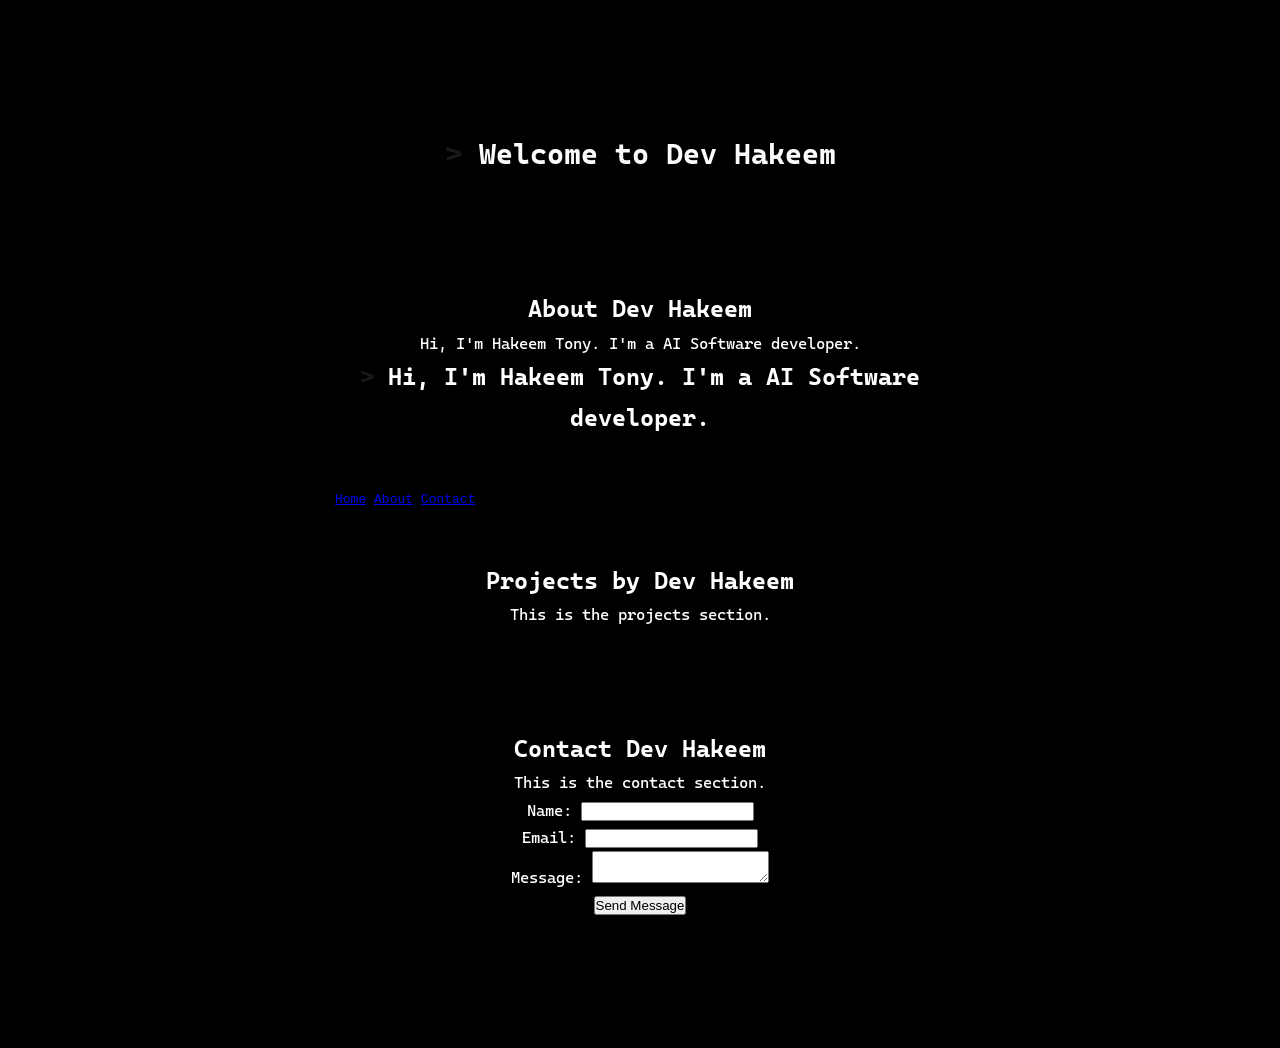
==== index.html @ 6b82853b "Initial commit" ====
<!DOCTYPE html>
<html lang="en">
<head>
    <meta charset="UTF-8">
    <meta name="viewport" content="width=device-width, initial-scale=1.0">
    <title>Dev Hakeem</title>
    <link rel="stylesheet" href="styles.css">
    <link rel="preconnect" href="https://fonts.googleapis.com">
    <link rel="preconnect" href="https://fonts.gstatic.com" crossorigin>
    <link href="https://fonts.googleapis.com/css2?family=Cascadia+Mono:ital,wght@0,200..700;1,200..700&family=Geist+Pixel:ELSH@26.4&display=swap" rel="stylesheet">
</head>
<body>
    <div class="container">
    <section id="home" class="home">
        <h1><span class="symbol">></span> Welcome to Dev Hakeem</h1>
    </section>
    
    <section id="about" >
        <h1>About Dev Hakeem</h1>
        <p>Hi, I'm Hakeem Tony. I'm a AI Software developer.</p>
        <p class="typeanimation delay-1"><h1><span class="symbol">></span> Hi, I'm Hakeem Tony. I'm a AI Software developer.</p>
        </section>
        
        <nav>
            <a href="#home">Home</a>
            <a href="#about">About</a>
            <a href="#contact">Contact</a>
        </nav>
    <section id="projects">
        <h1>Projects by Dev Hakeem</h1>
        <p>This is the projects section.</p>
    </section>

    <section id="contact">
        <h1>Contact Dev Hakeem</h1>
        <p>This is the contact section.</p>

        <div class="contact">
            <form action="">
                <label for="name">Name:</label>
                <input type="text" id="name" name="name" required><br>
                <label for="email">Email:</label>
                <input type="email" id="email" name="email" required><br>
                <label for="message">Message:</label>
                <textarea id="message" name="message" required></textarea><br>
                <button type="submit">Send Message</button>
            </form>
        </div>
    </section>
    </div>
</body>
</html>
---- styles.css ----
*{
    margin: 0;
    padding: 0;
    box-sizing: border-box;
}

body{
    background-color: #000;
    color: #fbfafa;
    font-family: monospace;
    line-height: 1.7;
}

.container {
    max-width: 650px;
    margin: 80px auto;
    padding: 0 20px;
}
/* nav {
    background-color: #000;
    color: #fff;
    font-family: 'Cascadia Mono', monospace;
    display: flex;
    justify-content: center;
    padding: 10px 0;
} */



.home {
    /* background-color: #000; */
    color: #fbfbfb;
    font-family: 'Cascadia Mono', monospace;
    font-size: 1.2rem;
    font-weight: bold;
    text-align: center;
    padding: 50px 20px;
    margin-bottom: 10px;
}

.symbol{
    color: #191919;
}

#about {
    /* background-color: #111; */
    color: #fff;
    font-family: 'Cascadia Mono', monospace;
    text-align: center;
    padding: 50px 20px;
}

#projects {
    /* background-color: #222; */
    color: #fff;
    font-family: 'Cascadia Mono', monospace;
    text-align: center;
    padding: 50px 20px;
}

#contact {
    /* background-color: #333; */
    color: #fff;
    font-family: 'Cascadia Mono', monospace;
    text-align: center;
    padding: 50px 20px;
}

.typeanimation {

  overflow: hidden;
  white-space: nowrap;
  border-right: 2px solid currentColor;
  width: 0;
  animation: typing 3s steps(30, end) forwards,
             blink 0.8s infinite;
}

.delay-1 {
  animation-delay: 3.2s;
}

@keyframes typing {
  from {
    width: 0;
  }
  to {
    width: 100%;
  }
}

@keyframes blink {
  50% {
    border-color: transparent;
  }
}
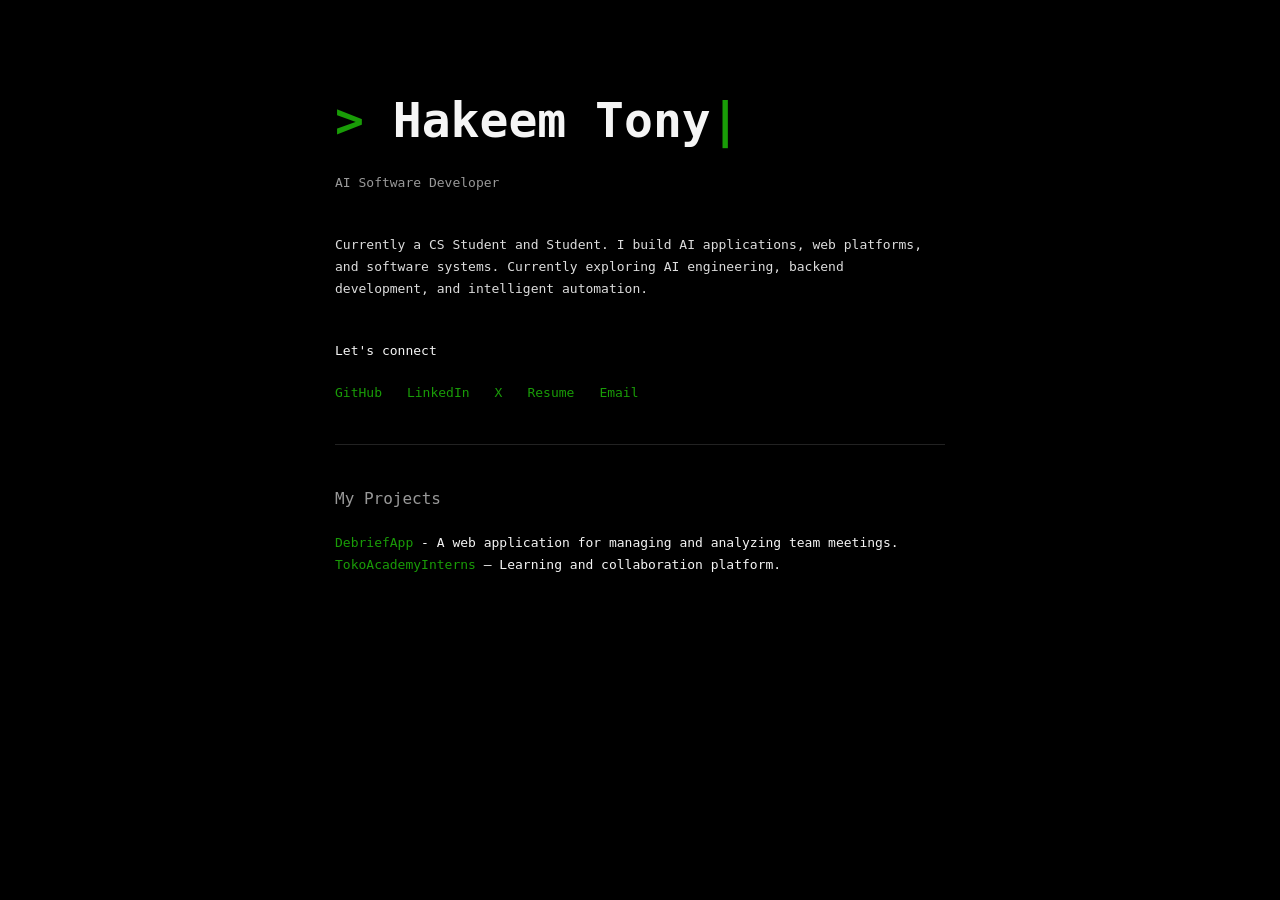
==== commit 68ed8c04: "change file names" ====
--- a/index.html
+++ b/index.html
@@ -3,50 +3,53 @@
 <head>
     <meta charset="UTF-8">
     <meta name="viewport" content="width=device-width, initial-scale=1.0">
-    <title>Dev Hakeem</title>
-    <link rel="stylesheet" href="styles.css">
-    <link rel="preconnect" href="https://fonts.googleapis.com">
+    <title>Hakeem</title>
+    <link rel="stylesheet" href="hakeem.css">
+    <!-- <link rel="preconnect" href="https://fonts.googleapis.com">
     <link rel="preconnect" href="https://fonts.gstatic.com" crossorigin>
     <link href="https://fonts.googleapis.com/css2?family=Cascadia+Mono:ital,wght@0,200..700;1,200..700&family=Geist+Pixel:ELSH@26.4&display=swap" rel="stylesheet">
+    <script src="https://cdn.jsdelivr.net/npm/typed.js@2.0.12"></script> -->
 </head>
 <body>
-    <div class="container">
-    <section id="home" class="home">
-        <h1><span class="symbol">></span> Welcome to Dev Hakeem</h1>
+  <main class="container">
+    <h1 class="hero-title typing" id="title">
+      <span class="accent">></span>
+      Hakeem Tony<span class="cursor">|</span>
+    </h1>
+
+    <p class="date typing-sub">AI Software Developer</p>
+
+    <p class="bio">
+      Currently a CS Student and Student. I build AI applications, web platforms, and software systems.
+      Currently exploring AI engineering, backend development, and
+      intelligent automation.
+    </p>
+
+    <p class="connect">Let's connect</p>
+
+    <nav>
+      <a href="https://github.com/hakeemTB">GitHub</a>
+      <a href="https://www.linkedin.com/in/hakeem-tony/">LinkedIn</a>
+      <a href="https://x.com/hakeemTB">X</a>
+      <a href="hakeem_cv.pdf" download>Resume</a>
+      <a href="mailto:hakeemtony02@gmail.com">Email</a>
+    </nav>
+
+    <hr>
+
+    <section>
+      <h3>My Projects</h3>
+
+      <p>
+        <a href="#">DebriefApp</a>
+        - A web application for managing and analyzing team meetings.
+      </p>
+
+      <p>
+        <a href="#">TokoAcademyInterns</a>
+        — Learning and collaboration platform.
+      </p>
     </section>
-    
-    <section id="about" >
-        <h1>About Dev Hakeem</h1>
-        <p>Hi, I'm Hakeem Tony. I'm a AI Software developer.</p>
-        <p class="typeanimation delay-1"><h1><span class="symbol">></span> Hi, I'm Hakeem Tony. I'm a AI Software developer.</p>
-        </section>
-        
-        <nav>
-            <a href="#home">Home</a>
-            <a href="#about">About</a>
-            <a href="#contact">Contact</a>
-        </nav>
-    <section id="projects">
-        <h1>Projects by Dev Hakeem</h1>
-        <p>This is the projects section.</p>
-    </section>
-
-    <section id="contact">
-        <h1>Contact Dev Hakeem</h1>
-        <p>This is the contact section.</p>
-
-        <div class="contact">
-            <form action="">
-                <label for="name">Name:</label>
-                <input type="text" id="name" name="name" required><br>
-                <label for="email">Email:</label>
-                <input type="email" id="email" name="email" required><br>
-                <label for="message">Message:</label>
-                <textarea id="message" name="message" required></textarea><br>
-                <button type="submit">Send Message</button>
-            </form>
-        </div>
-    </section>
-    </div>
+  </main>
 </body>
-</html>+</html>
--- a/hakeem.css
+++ b/hakeem.css
@@ -0,0 +1,83 @@
+* {
+  margin: 0;
+  padding: 0;
+  box-sizing: border-box;
+}
+
+body {
+  background: #000;
+  color: #f5f5f5;
+  font-family: monospace;
+  line-height: 1.7;
+}
+
+.container {
+  max-width: 650px;
+  margin: 80px auto;
+  padding: 0 20px;
+}
+
+.hero-title {
+  font-size: 3rem;
+  font-weight: bold;
+  margin-bottom: 10px;
+}
+
+.accent {
+  color: #199c07;
+}
+
+.date {
+  color: #999;
+  margin-bottom: 40px;
+}
+
+.bio {
+  color: #ddd;
+  margin-bottom: 40px;
+}
+
+.connect {
+  margin-bottom: 20px;
+}
+
+nav {
+  display: flex;
+  gap: 25px;
+  margin-bottom: 40px;
+}
+
+a {
+  color: #199c07;
+  text-decoration: none;
+}
+
+a:hover {
+  text-decoration: underline;
+}
+
+hr {
+  border: none;
+  border-top: 1px solid #222;
+  margin: 40px 0;
+}
+
+h3 {
+  color: #999;
+  margin-bottom: 20px;
+  font-size: 1rem;
+  font-weight: normal;
+}
+
+.cursor {
+  color: #199c07;
+  animation: blink 1s infinite;
+}
+
+
+.cursor {
+  color: #199c07;
+  font-weight: bold;
+  animation: cursor-blink 2s infinite;
+}
+
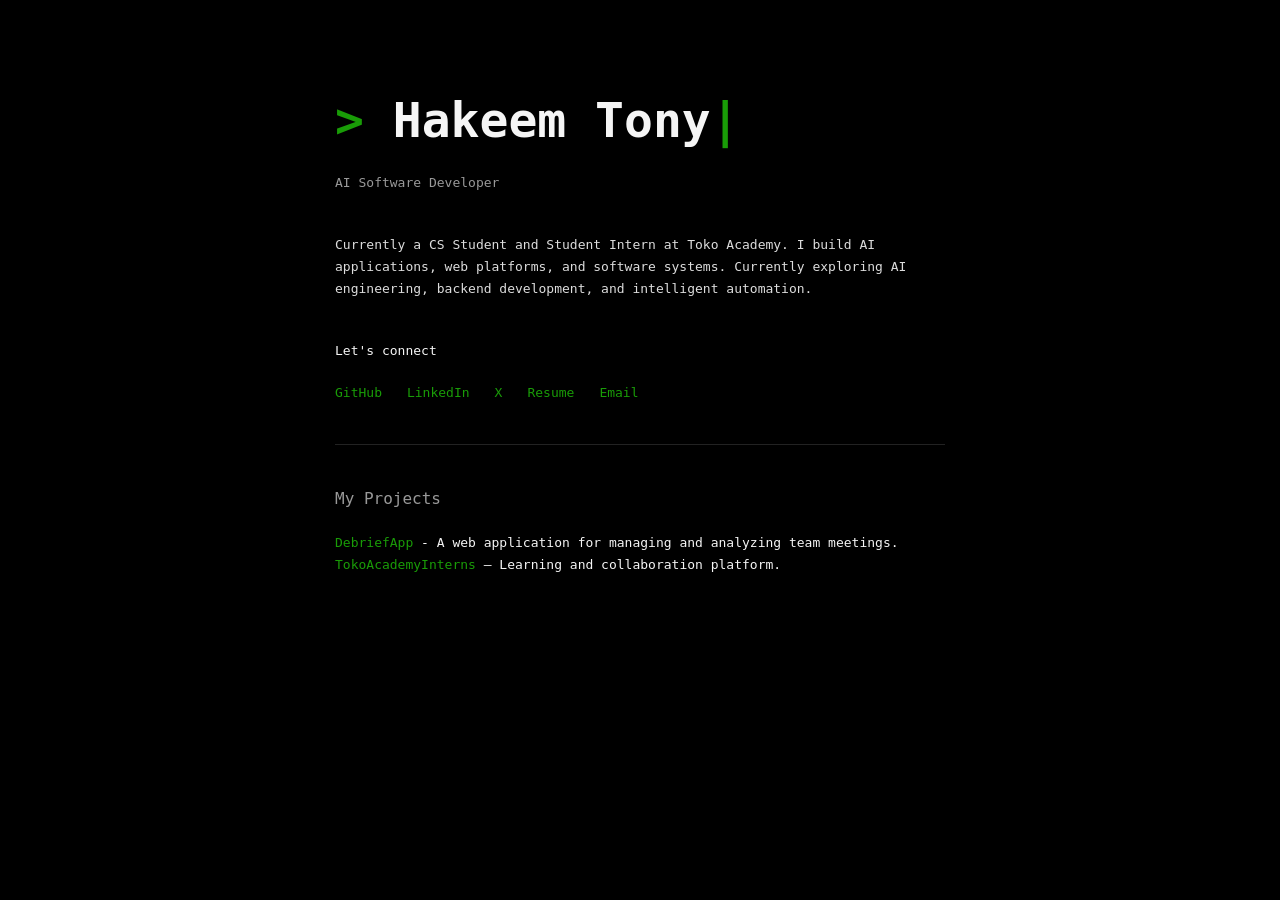
==== commit 0e3daaa1: "edited bio" ====
--- a/index.html
+++ b/index.html
@@ -4,7 +4,7 @@
     <meta charset="UTF-8">
     <meta name="viewport" content="width=device-width, initial-scale=1.0">
     <title>Hakeem</title>
-    <link rel="stylesheet" href="hakeem.css">
+    <link rel="stylesheet" href="style.css">
     <!-- <link rel="preconnect" href="https://fonts.googleapis.com">
     <link rel="preconnect" href="https://fonts.gstatic.com" crossorigin>
     <link href="https://fonts.googleapis.com/css2?family=Cascadia+Mono:ital,wght@0,200..700;1,200..700&family=Geist+Pixel:ELSH@26.4&display=swap" rel="stylesheet">
@@ -20,7 +20,7 @@
     <p class="date typing-sub">AI Software Developer</p>
 
     <p class="bio">
-      Currently a CS Student and Student. I build AI applications, web platforms, and software systems.
+      Currently a CS Student and Student Intern at Toko Academy. I build AI applications, web platforms, and software systems.
       Currently exploring AI engineering, backend development, and
       intelligent automation.
     </p>
@@ -31,7 +31,7 @@
       <a href="https://github.com/hakeemTB">GitHub</a>
       <a href="https://www.linkedin.com/in/hakeem-tony/">LinkedIn</a>
       <a href="https://x.com/hakeemTB">X</a>
-      <a href="hakeem_cv.pdf" download>Resume</a>
+      <a href="Hakeem_CV.pdf" download>Resume</a>
       <a href="mailto:hakeemtony02@gmail.com">Email</a>
     </nav>
 
--- a/style.css
+++ b/style.css
@@ -0,0 +1,83 @@
+* {
+  margin: 0;
+  padding: 0;
+  box-sizing: border-box;
+}
+
+body {
+  background: #000;
+  color: #f5f5f5;
+  font-family: monospace;
+  line-height: 1.7;
+}
+
+.container {
+  max-width: 650px;
+  margin: 80px auto;
+  padding: 0 20px;
+}
+
+.hero-title {
+  font-size: 3rem;
+  font-weight: bold;
+  margin-bottom: 10px;
+}
+
+.accent {
+  color: #199c07;
+}
+
+.date {
+  color: #999;
+  margin-bottom: 40px;
+}
+
+.bio {
+  color: #ddd;
+  margin-bottom: 40px;
+}
+
+.connect {
+  margin-bottom: 20px;
+}
+
+nav {
+  display: flex;
+  gap: 25px;
+  margin-bottom: 40px;
+}
+
+a {
+  color: #199c07;
+  text-decoration: none;
+}
+
+a:hover {
+  text-decoration: underline;
+}
+
+hr {
+  border: none;
+  border-top: 1px solid #222;
+  margin: 40px 0;
+}
+
+h3 {
+  color: #999;
+  margin-bottom: 20px;
+  font-size: 1rem;
+  font-weight: normal;
+}
+
+.cursor {
+  color: #199c07;
+  animation: blink 1s infinite;
+}
+
+
+.cursor {
+  color: #199c07;
+  font-weight: bold;
+  animation: cursor-blink 2s infinite;
+}
+
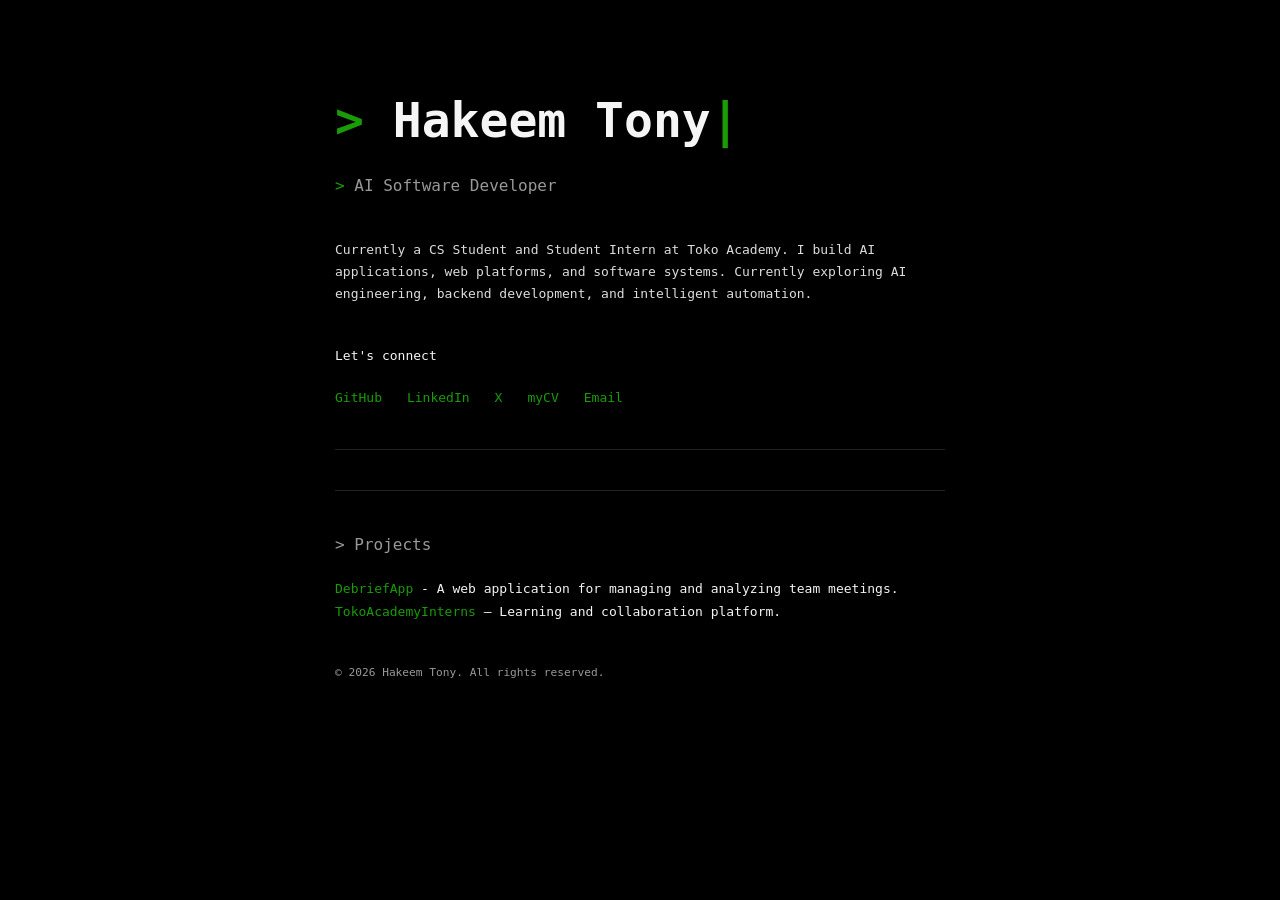
==== commit d4323e74: "Style font Changes" ====
--- a/index.html
+++ b/index.html
@@ -5,19 +5,15 @@
     <meta name="viewport" content="width=device-width, initial-scale=1.0">
     <title>Hakeem</title>
     <link rel="stylesheet" href="style.css">
-    <!-- <link rel="preconnect" href="https://fonts.googleapis.com">
-    <link rel="preconnect" href="https://fonts.gstatic.com" crossorigin>
-    <link href="https://fonts.googleapis.com/css2?family=Cascadia+Mono:ital,wght@0,200..700;1,200..700&family=Geist+Pixel:ELSH@26.4&display=swap" rel="stylesheet">
-    <script src="https://cdn.jsdelivr.net/npm/typed.js@2.0.12"></script> -->
 </head>
 <body>
-  <main class="container">
+  <div class="container">
     <h1 class="hero-title typing" id="title">
       <span class="accent">></span>
       Hakeem Tony<span class="cursor">|</span>
     </h1>
 
-    <p class="date typing-sub">AI Software Developer</p>
+    <p class="date typing-sub"><span class="accent">></span> AI Software Developer</p>
 
     <p class="bio">
       Currently a CS Student and Student Intern at Toko Academy. I build AI applications, web platforms, and software systems.
@@ -31,14 +27,14 @@
       <a href="https://github.com/hakeemTB">GitHub</a>
       <a href="https://www.linkedin.com/in/hakeem-tony/">LinkedIn</a>
       <a href="https://x.com/hakeemTB">X</a>
-      <a href="Hakeem_CV.pdf" download>Resume</a>
+      <a href="Hakeem_CV.pdf" download>myCV</a>
       <a href="mailto:hakeemtony02@gmail.com">Email</a>
     </nav>
 
-    <hr>
+    <hr><hr
 
     <section>
-      <h3>My Projects</h3>
+      <h3><span class="cusor">></span> Projects</h3>
 
       <p>
         <a href="#">DebriefApp</a>
@@ -50,6 +46,9 @@
         — Learning and collaboration platform.
       </p>
     </section>
-  </main>
+    <footer>
+      <p class="footer">&copy; 2026 Hakeem Tony. All rights reserved.</p>
+    </footer>
+  </div>
 </body>
 </html>
--- a/style.css
+++ b/style.css
@@ -30,6 +30,7 @@
 .date {
   color: #999;
   margin-bottom: 40px;
+  font-size: 1rem;
 }
 
 .bio {
@@ -81,3 +82,16 @@
   animation: cursor-blink 2s infinite;
 }
 
+.footer{
+  color: #999;
+  font-size: 0.7rem;
+  text-align: auto;
+  margin-top: 40px;
+}
+
+
+@keyframes cursor-blink {
+  50% {
+    opacity: 0;
+  }
+}
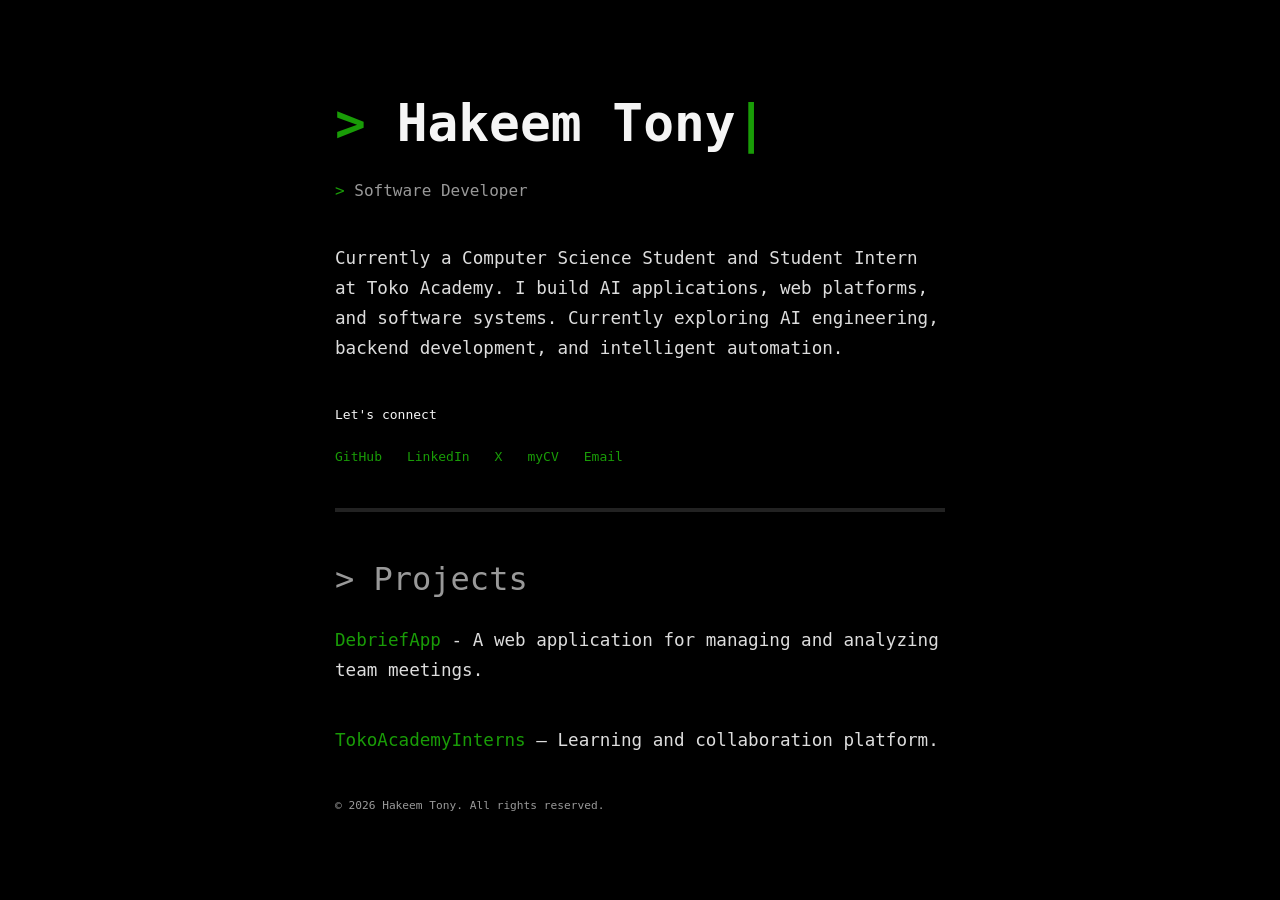
==== commit 4a2ff5e0: "Style font Changes" ====
--- a/index.html
+++ b/index.html
@@ -13,10 +13,10 @@
       Hakeem Tony<span class="cursor">|</span>
     </h1>
 
-    <p class="date typing-sub"><span class="accent">></span> AI Software Developer</p>
+    <p class="date typing-sub"><span class="accent">></span> Software Developer</p>
 
     <p class="bio">
-      Currently a CS Student and Student Intern at Toko Academy. I build AI applications, web platforms, and software systems.
+      Currently a Computer Science Student and Student Intern at Toko Academy. I build AI applications, web platforms, and software systems.
       Currently exploring AI engineering, backend development, and
       intelligent automation.
     </p>
@@ -31,17 +31,17 @@
       <a href="mailto:hakeemtony02@gmail.com">Email</a>
     </nav>
 
-    <hr><hr
+    <hr>
 
     <section>
       <h3><span class="cusor">></span> Projects</h3>
 
-      <p>
+      <p class="bio">
         <a href="#">DebriefApp</a>
         - A web application for managing and analyzing team meetings.
       </p>
 
-      <p>
+      <p class="bio">
         <a href="#">TokoAcademyInterns</a>
         — Learning and collaboration platform.
       </p>
--- a/style.css
+++ b/style.css
@@ -18,7 +18,7 @@
 }
 
 .hero-title {
-  font-size: 3rem;
+  font-size: 3.2rem;
   font-weight: bold;
   margin-bottom: 10px;
 }
@@ -36,6 +36,7 @@
 .bio {
   color: #ddd;
   margin-bottom: 40px;
+  font-size: 1.1rem;
 }
 
 .connect {
@@ -59,14 +60,14 @@
 
 hr {
   border: none;
-  border-top: 1px solid #222;
+  border-top: 4.4px solid #222;
   margin: 40px 0;
 }
 
 h3 {
   color: #999;
   margin-bottom: 20px;
-  font-size: 1rem;
+  font-size: 2rem;
   font-weight: normal;
 }
 
